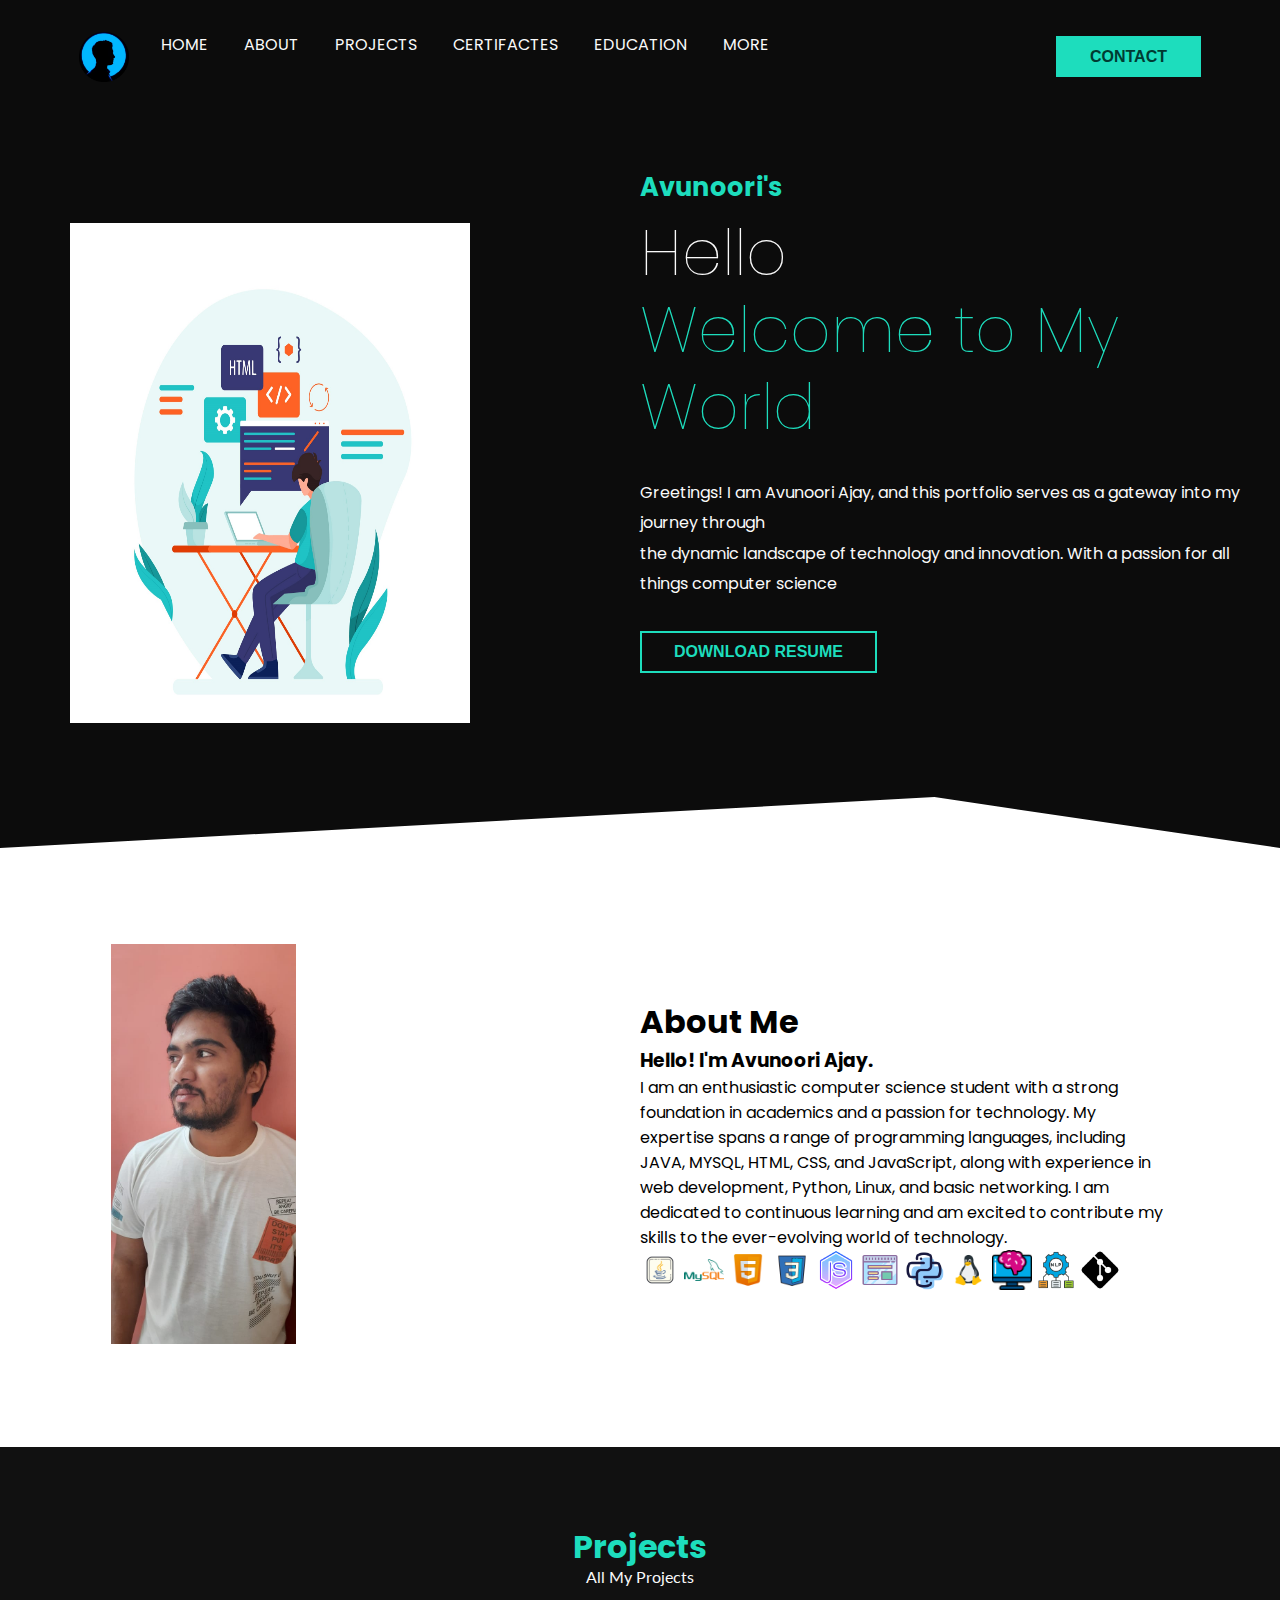
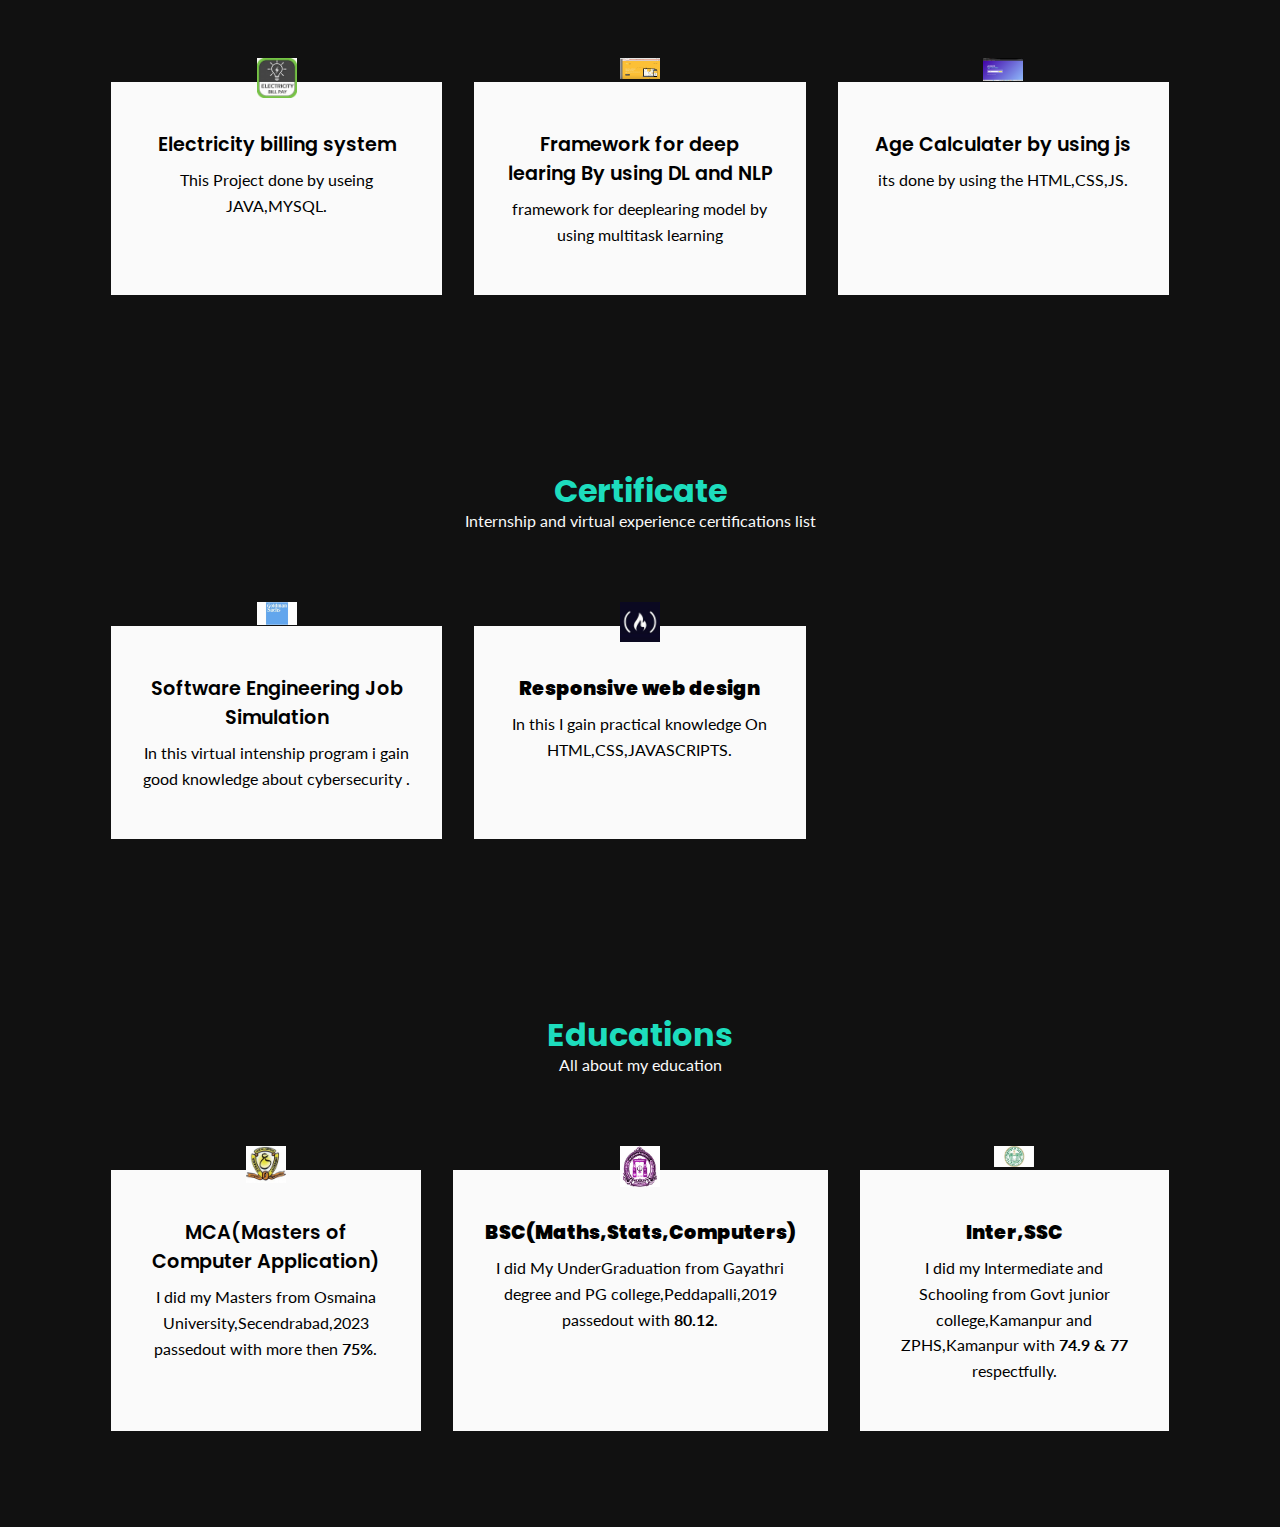
==== index.html @ 4300e362 "initial commit" ====
<!DOCTYPE html>
<html lang="en">

<head>
    <meta http-equiv="X-UA-Compatible" content="IE=edge" />
    <meta name="viewport" content="width=device-width, initial-scale=1.0" />
    <link rel="stylesheet" href="style.css">
    <link rel="preconnect" href="https://fonts.googleapis.com" />
    <link rel="preconnect" href="https://fonts.gstatic.com" crossorigin />
    <link rel="preconnect" href="https://fonts.googleapis.com" />
    <link rel="preconnect" href="https://fonts.gstatic.com" crossorigin />
    <link href="https://fonts.googleapis.com/css2?family=Lato:wght@100;400;700&family=Poppins:wght@200&display=swap"
        rel="stylesheet" />
    <link href="https://fonts.googleapis.com/css2?family=Poppins:wght@200&display=swap" rel="stylesheet" />
    <link rel="stylesheet" href="https://cdnjs.cloudflare.com/ajax/libs/font-awesome/4.7.0/css/font-awesome.min.css">

    <title>Portfolio</title>
</head>

<body>
    <header>
    
        <div class="container">
            <nav class="flex items-centre justify-between">
                <div class="left flex justfiy-right">
                    <div class="logo"> <img src="icon/logo1.png" width="50px" alt="logo"> </div>
                    <div> <a href="#Home">Home</a> 
                        <a href="#About">About</a> 
                        <a href="#Projects">Projects</a>
                        <a href="#Certifactes">Certifactes</a>
                         <a href="#Education">Education</a>
                         <a href="#More">More</a> </div>
                </div>
                <div>
                <div class="right" id="More">
                     <button class="btn btn-primary" onclick="scrollToLogo()">Contact</button> </div>
                     <div class="social-icons" id="socialIcons" style="display: none;">
                        <a target="_blank" href="https://www.facebook.com/ajayavunuri.shanker"><i class="fa fa-facebook"></i></a>
                        <a target="_blank" href="https://twitter.com/mr_avunoori_1"><i class="fa fa-twitter"></i></a>
                        <a target="_blank" href="https://plus.google.com/ajayavunoori1999@gmail.com"><i class="fa fa-google-plus"></i></a>
                        <a target="_blank" href="https://linkedin.com/in/avunoori-ajay-53a491247/"><i class="fa fa-linkedin"></i></a><br>
                        <a target="_blank" href="https://github.com/Aladdu"><i class="fa fa-github"></i></a>
                        <a target="_blank" href="https://instagram.com/_mr_avunoori_1"><i class="fa fa-instagram"></i></a>
                    </div>
                </div>
            </nav>
        </div>
        <div class="hero flex items-centre justify-between">
            <div class="left flex-1 justify-center">
                <img src="icon/image.jpg" />
            </div>
            <div class="right flex-1" id="Home">
                <h6>Avunoori's</h6>
                <h1> Hello <br>
                    <span>Welcome to My World</span>
                   
                </h1>
                <p>
                   Greetings! I am Avunoori Ajay, and this portfolio serves as a gateway into
                    my journey through <br>the dynamic landscape of technology and innovation.
                     With a passion for all things computer science
                 
                </p>
                <div>
                    <button class="btn btn-secondary" onclick="downloadResume()">DOWNLOAD RESUME</button>
                </div>
                
                
                
            </div>
        </div>
    </header>


    <section class="About">
        <div class="container flex items-centre">
            <div class="left flex-1 justify-right">
                <img src="icon/logo.jpg"
                    height="400px" alt="profile pic" />
            </div>
            <div class="right flex-1" id="About">
                <h1>About <span>Me</span></h1>
                <h3>Hello! I'm Avunoori Ajay.</h3>
                <p>
                    I am an enthusiastic computer science student with a strong foundation in
                     academics and a passion for technology. My expertise spans a range of programming
                      languages, including JAVA, MYSQL, HTML, CSS, and JavaScript, along with experience
                       in web development, Python, Linux, and basic networking. I am dedicated to continuous 
                       learning and am excited to contribute my skills to the ever-evolving world of technology.<br>
                </p>

                <div class="services" >
                    <a  target="_blank" href="https://www.java.com/"><img
                            src="icon/java.png"
                            width="40px" /></a>
                    <a target="_blank" href="https://www.mysql.com/"><img
                            src="icon/mysql.png"
                            width="40px" /></a>
                    <a target="_blank" href="https://www.html.com/"><img
                            src="icon/html.png"
                            width="40px" /></a>
                    <a target="_blank"  href="https://www.css.com/"><img
                            src="icon/css.png"
                            width="40px" /></a>
                    <a target="_blank" href="https://www.javascript.com/"><img
                                src="icon/js.png"
                                width="40px" /></a>
                     <a target="_blank" href="https://www.web.com/"><img
                                    src="icon/web.png"
                                    width="40px" /></a>
                    <a target="_blank" href="https://www.python.com/"><img
                                    src="icon/python.png"
                                    width="40px" /></a>
                     <a target="_blank" href="https://www.linux.com/"><img
                                   src="icon/linux.png"
                                   width="40px" /></a>
                     <a target="_blank" href="https://www.ml.com/"><img
                                    src="icon/ml.png"
                                    width="40px" /></a>
                    <a target="_blank" href="https://www.NLP.com/"><img
                                    src="icon/nlp.png"
                                    width="40px" /></a>
                     <a target="_blank" href="https://www.git.com/"><img
                                        src="icon/git.png"
                                        width="40px" /></a>                 
                </div>
            </div>
        </div>
    </section>


    <section class="services">
        <div class="container" id="Projects">
            <h1 class="services-head">Projects</h1>
            <p>All My Projects</p>
            <div class="card-grid">
                <div class="card" onclick="Project1('Project1.html')">
                    <img src="icon/ele" />
                    <h2>Electricity billing system</h2>
                    <p>
                       This Project done by useing JAVA,MYSQL.
                    </p>
                </div>
                <div class="card" onclick="Project2('Project2.html')">
                    <img src="icon/Fdbml.png" />
                    <h2>Framework for deep learing By using DL and NLP</h2>
                    <p>
                       framework for deeplearing model by using multitask learning 
                    </p>
                </div>
                <div class="card" onclick="Project3('Project3.html')">
                    <img src="icon/project3.png" />
                    <h2>Age Calculater by using js</h2>
                    <p>
                       its done by using the HTML,CSS,JS.
                    </p>
                </div>
            </div>
        </div>
    </section>


    <section class="services">
        <div class="container" id="Certifactes">
        <h1 class="services-head">Certificate</h1>
        <p>Internship and virtual experience certifications list</p>
        <div class="card-grid">
            <div class="card">
                <a  target="_blank"  href="https://forage-uploads-prod.s3.amazonaws.com/completion-certificates/Goldman%20Sachs/NPdeQ43o8P9HJmJzg_Goldman%20Sachs_EkJYtCbh89g6dQwpF_1693880703173_completion_certificate.pdf">
                    <img  src="icon/goldman"></a>
                <h2>Software Engineering Job Simulation </h2>
                <p>
                  In this virtual intenship program i gain good knowledge about cybersecurity .
                </p>
            </div>
            <div class="card">
                <a  target="_blank"  href="https://www.freecodecamp.org/certification/fcce8a824fc-de7a-4c95-88c9-1d767598e357/responsive-web-design">
                    <img  src="icon/fcc"></a>
                <h2><b>Responsive web design</b></h2>
                <p>
                   In this I gain practical knowledge On HTML,CSS,JAVASCRIPTS.
                </p>
            </div>
            
        </div>
        </div>
        </section>

   
<section class="services">
<div class="container" id="Education">
<h1 class="services-head">Educations</h1>
<p>All about my education</p>
<div class="card-grid">
    <div class="card">
        <img src="icon/OU"  href="https://www.osmania.ac.in/">
       <h2>MCA(Masters of Computer Application)</h2>
        <p>
          I did my Masters from Osmaina University,Secendrabad,2023 passedout with more then <b>75%</b>.
        </p>
    </div>
    <div class="card">
        <img src="icon/Su" href="https://satavahana.ac.in/" >
        <h2><b>BSC(Maths,Stats,Computers)</b></h2>
        <p>
           I did My UnderGraduation from Gayathri degree and PG college,Peddapalli,2019 passedout with <b>80.12</b>.
        </p>
    </div>
    <div class="card">
        <img src="icon/Ts" href="">
        <h2><b>Inter,SSC</b></h2>   
        <p>
           I did my Intermediate and Schooling from Govt junior college,Kamanpur  and ZPHS,Kamanpur with <b>74.9 & 77</b> respectfully.
        </p>
    </div>
</div>
</div>
</section>


 <script src="script.js">
</script>


</body>

</html>
---- style.css ----
@import "utilities.css";
:root {
  --primary: rgb(29, 221, 189);
  --bgDark: rgb(12, 12, 12);
  --white: rgb(250, 250, 250);
  --secondary: rgb(0, 59, 50);
  --bgLight: rgb(190, 181, 181);
}

* {
  padding: 0;
  margin: 0;
  box-sizing: border-box;
  -webkit-font-smoothing: antialiased;
}
header {
  background-color: var(--bgDark);
  clip-path: polygon(0 0, 100% 0, 100% 100%, 73% 94%, 0 100%);
}
header nav .left a {
  color: var(--white);
  text-decoration: none;
  margin-right: 2rem;
  text-transform: uppercase;
  transition: all 0.2s ease;
}
header nav .left a:hover {
  color: var(--primary);
}
header nav {
  padding: 2rem 0;
}
header nav .logo {
  margin-right: 2rem;
}

body {
  font-family: "Poppins", sans-serif;
}
.container {
  max-width: 1152px;
  padding: 0 15px;
  margin: 0 auto;
}
.hero {
  padding-top: 2rem;
  padding-bottom: 3rem;
}
.hero .left img {
  width: 400px;
  height: 500px;
  margin: 70px;
}
.hero .right {
  color: var(--white);
  margin-top: -7rem;
}
.hero .right h6 {
  font-size: 1.6rem;
  color: var(--primary);
  margin-bottom: 0.5rem;
}
.hero .right h1 {
  font-size: 4rem;
  font-weight: 100;
  line-height: 1.2;
  margin-bottom: 2rem;
}
.hero .right h1 span {
  color: var(--primary);
}
.hero .right p {
  line-height: 1.9;
  margin-bottom: 2rem;
}

section {
  padding: 6rem;
}
section.about h1 {
  margin-bottom: 1rem;
  font-size: 1.6rem;
  font-weight: 600;
}
section.about h1 span {
  color: var(--primary);
}
section.about h3 {
  font-size: 1rem;
  margin-bottom: 1rem;
  font-weight: 600;
}
section.about p {
  font-family: "Lato", sans-serif;
  color: var(--secondary);
  line-height: 1.9rem;
  margin-bottom: 2rem;
}
section.about .socials {
  display: flex;
}
section.about .socials a {
  display: flex;
  align-items: center;
  justify-content: center;
  width: 35px;
  margin-right: 0.8rem;
  border-radius: 50%;
}
section.about .socials a:hover {
  background: var(--primary);
}

section.services {
  background: rgb(17, 17, 17);
}
.services-head {
  color: rgb(10, 9, 9);
  text-align: center;
  margin-bottom: 1rem;
  line-height: 0.5rem;
  color: var(--primary);
}
.services-head + p {
  color: var(--white);
  font-family: "Lato", sans-serif;
  margin-bottom: 1rem;
  text-align: center;
  margin-bottom: 6rem;
  font-weight: 400;
}
.card img {
  width: 40px;
  background: white;
}
section.services .card-grid {
  display: grid;
  grid-template-columns: repeat(3, 1fr);
  column-gap: 2rem;
}
section.services .card-grid .card {
  background: var(--white);
  padding: 3rem 2rem;
  position: relative;
  text-align: center;
  transition: all 0.2s ease;
}
section.services .card-grid .card img {
  position: absolute;
  top: -1.5rem;
  left: 50%;
  transform: translateX(-50%);
  color: var();
}
section.services .card-grid .card h2 {
  font-weight: 600;
  font-size: 1.2rem;
  margin-bottom: 0.5rem;
}
section.services .card-grid .card p {
  font-family: "Lato", sans-serif;
  color: var(--seconday);
  line-height: 1.6;
}
section.services .card-grid .card:hover {
  background: var(--primary);
}
section.services .card-grid .card:hover h2 {
  color: var(--white);
}
section.services .card-grid .card:hover p {
  color: var(--white);
}
.social-icons {
  text-align: center; /* Center the icons horizontally */
  margin-top: 25px; /* Add some spacing between the Contact button and icons */
}

.social-icons a {
  margin: 0 10px; /* Add spacing between individual icons */
  text-decoration: none; /* Remove underlines from links */
}

.social-icons img {
  width: 32px; /* Adjust the width and height as needed */
  height: 32px;
}
/* Modal Styles */
.modal {
  display: none;
  position: fixed;
  top: 0;
  left: 0;
  width: 100%;
  height: 100%;
  background-color: rgba(0, 0, 0, 0.7);
  z-index: 1;
}

.modal-content {
  position: absolute;
  top: 50%;
  left: 50%;
  transform: translate(-50%, -50%);
  background-color: #fff;
  padding: 20px;
  border-radius: 5px;
  box-shadow: 0px 0px 10px rgba(0, 0, 0, 0.5);
}

.close {
  position: absolute;
  top: 10px;
  right: 10px;
  font-size: 24px;
  cursor: pointer;
}

/* Project Cards */
.card {
  /* Your card styles here */
}

.card img {
  max-width: 100%;
  height: auto;
}
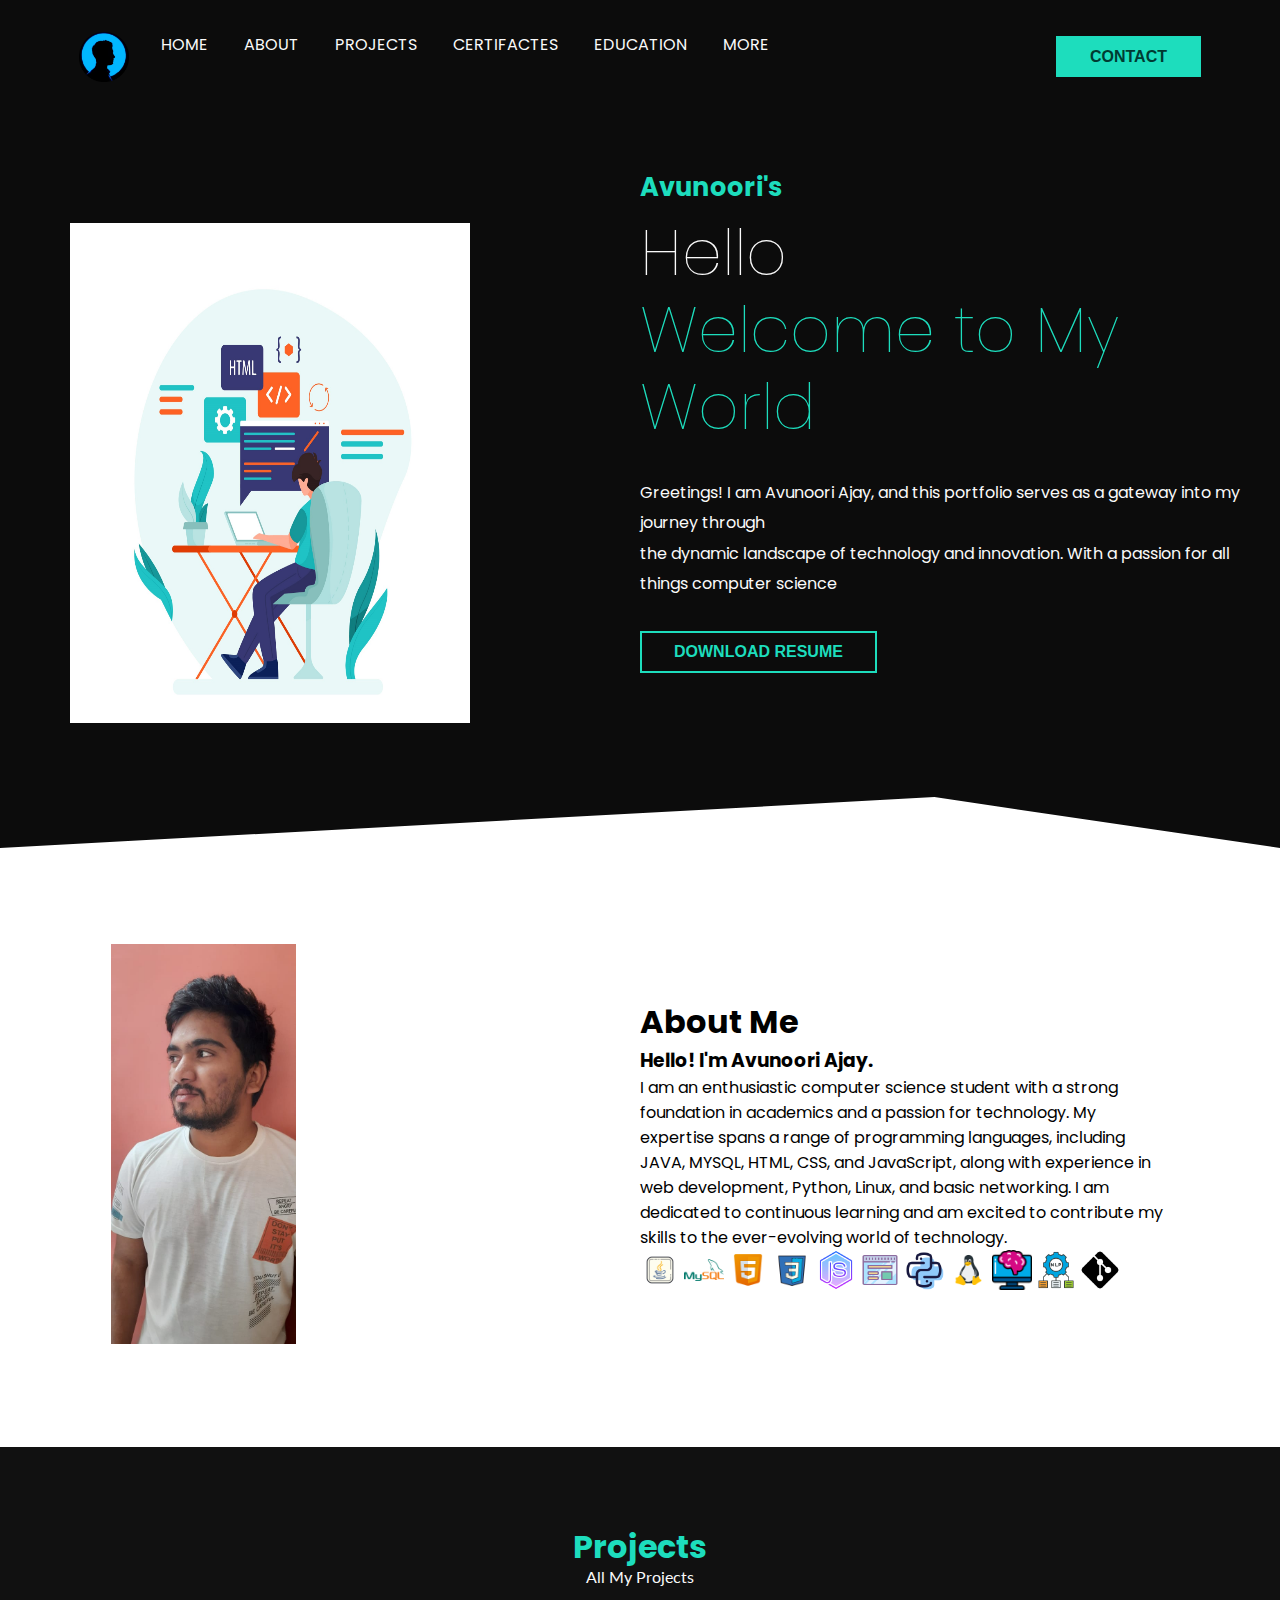
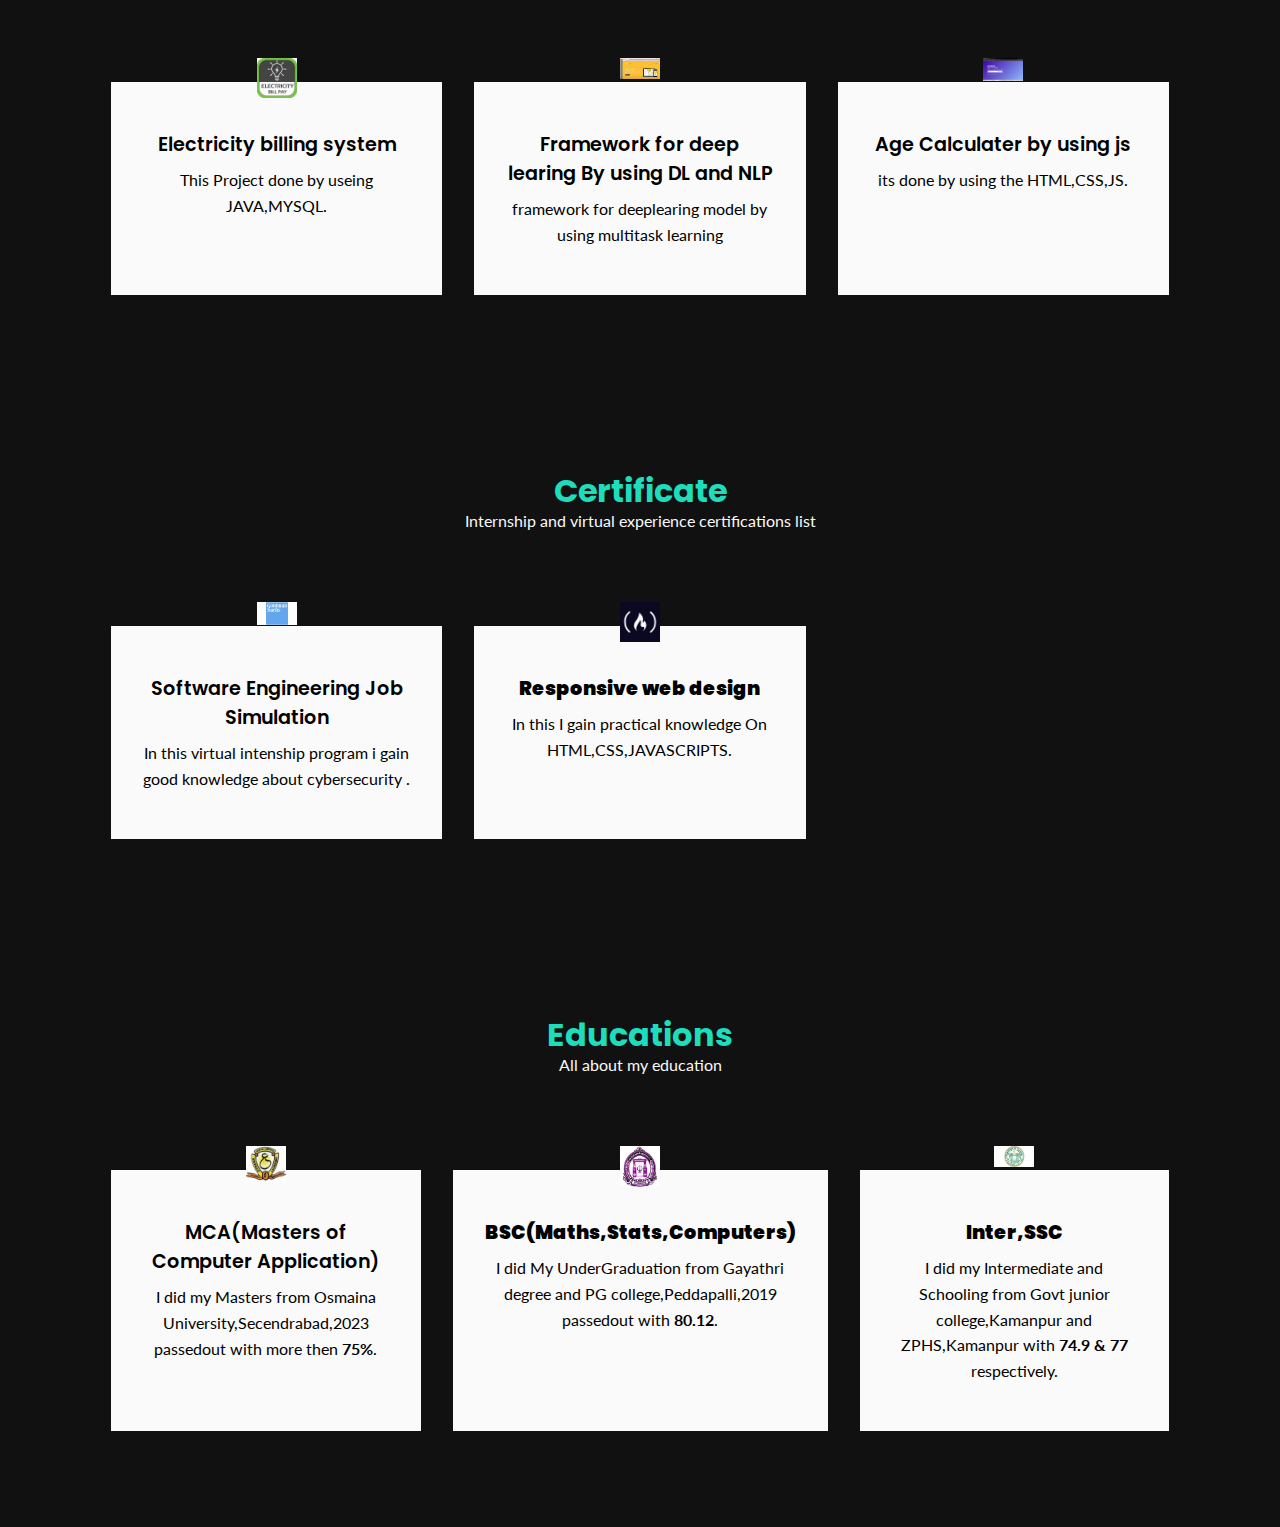
==== commit ba5c4cb7: "Update index.html" ====
--- a/index.html
+++ b/index.html
@@ -210,7 +210,7 @@
         <img src="icon/Ts" href="">
         <h2><b>Inter,SSC</b></h2>   
         <p>
-           I did my Intermediate and Schooling from Govt junior college,Kamanpur  and ZPHS,Kamanpur with <b>74.9 & 77</b> respectfully.
+           I did my Intermediate and Schooling from Govt junior college,Kamanpur  and ZPHS,Kamanpur with <b>74.9 & 77</b> respectively.
         </p>
     </div>
 </div>
@@ -224,4 +224,4 @@
 
 </body>
 
-</html>+</html>
